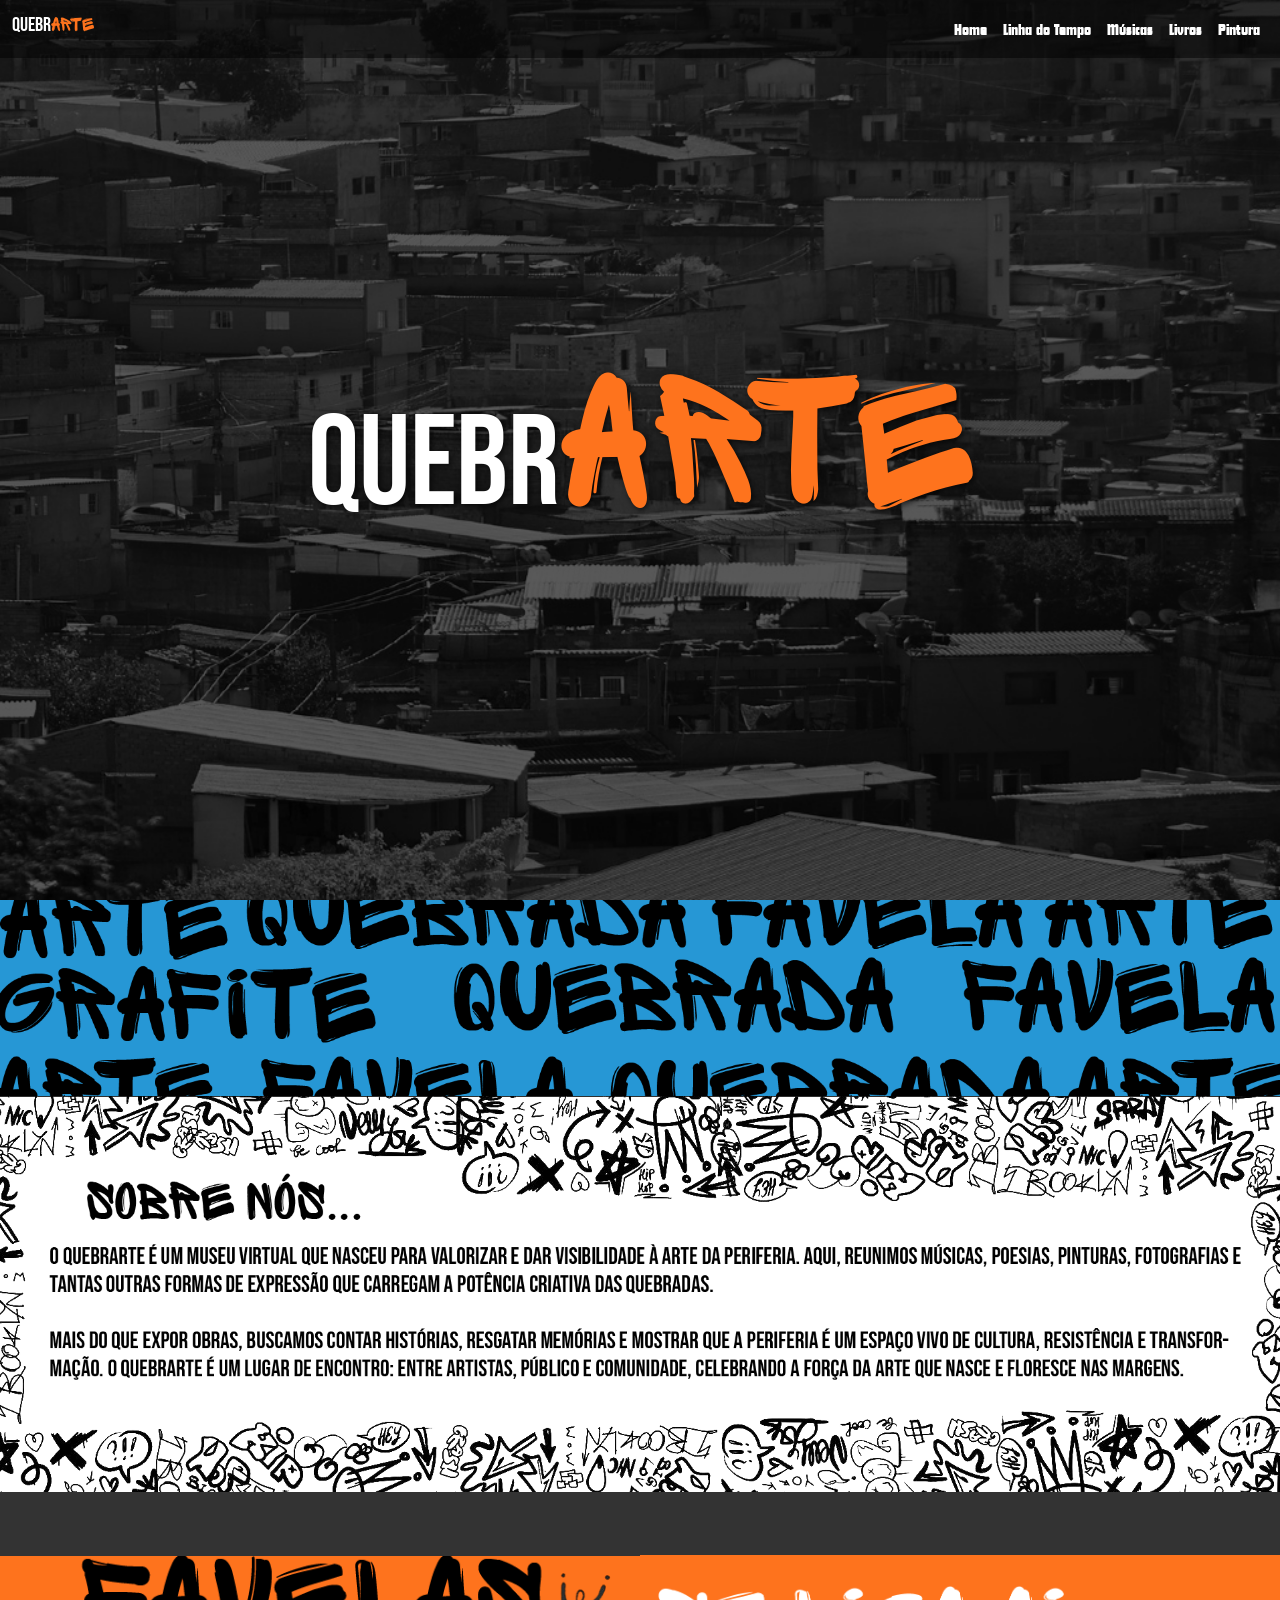
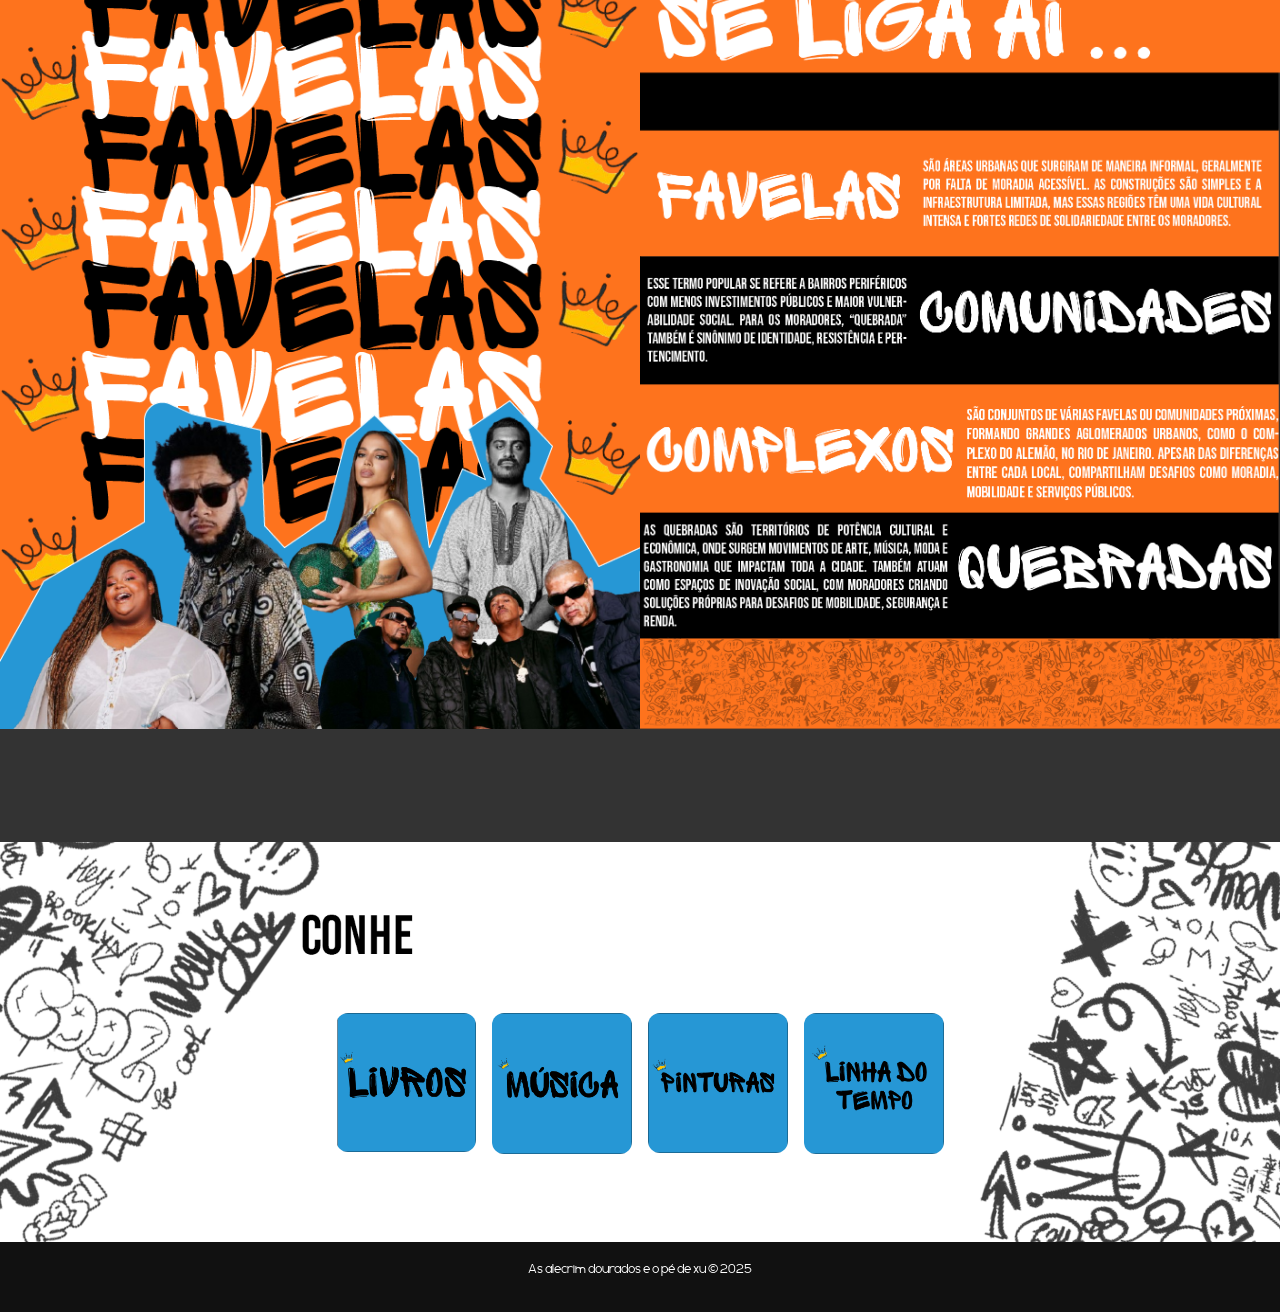
==== index.html @ 703fd430 "Rename Index.html to index.html" ====
<!doctype html>
<html lang="pt-BR">

<head>
    <meta charset="utf-8">
    <meta name="viewport" content="width=device-width, initial-scale=1">
    <title>Museu das Favelas</title>
    <link href="https://cdn.jsdelivr.net/npm/bootstrap@5.3.7/dist/css/bootstrap.min.css" rel="stylesheet">

    <style>
        @font-face {
            font-family: futura-display;
            src: url(Fontes/futura-display-cufonfonts/Futura\ Display.ttf);
        }

        @font-face {
            font-family: geometrica-sans;
            src: url(Fontes/Boris-Garic_Geometrica-sans-free-demo_070417/GeometricaSans-Regular.ttf);
        }

        @font-face {
            font-family: graffiti;
            src: url(Fontes/sprite-graffiti/Sprite\ Graffiti.otf);
        }

        @font-face {
            font-family: BebasNeue;
            src: url(Fontes/Bebas_Neue/BebasNeue-Regular.ttf);
        }

        body {
            font-family: geometrica-sans;
            background-color: #333333;
        }

        /* Carrossel ocupa 100% da tela */
        #carouselExampleCaptions {
            width: 100%;
            height: 100vh;
        }

        .titulo {
            font-size: clamp(6rem, 12vw, 8rem) !important;
            font-family: BebasNeue;
            /*colocar font family-->*/
        }

        .arte {
            font-size: clamp(6rem, 20vw, 12rem) !important;
            font-family: graffiti;
            color: #fe731d;
        }

        .carousel-item img {
            width: 100%;
            height: 100vh;
            object-fit: cover;
            /* cobre toda a tela */
        }

        /* Texto centralizado e responsivo */
        .inicio {
            position: absolute;
            top: 50%;
            left: 50%;
            transform: translate(-50%, -50%);
            color: white;
            font-size: clamp(3rem, 10vw, 6rem) !important;
            font-weight: bold;
            text-shadow: 2px 2px 6px rgba(0, 0, 0, 0.7);
            text-align: center;
            padding: 0 5%;
            /* evita que grude nas bordas em telas pequenas */
        }

        /* Navbar sempre visível */
        .navbar {
            background-color: rgba(0, 0, 0, 0.5);
            /* semi-transparente */
            font-family: futura-display;
        }

        .navbar a {
            color: white !important;
            font-weight: 500;
        }

        .titulo_nav {
            font-family: BebasNeue;
        }

        .arte_nav {
            font-family: graffiti;
            color: #fe731d;
        }

        .quebra-texto {
            width: 100%;
        }

        .objetivo {
            width: 100%;
            background-color: #2697d5;
        }

        .divido {
            display: flex;
            flex-wrap: wrap;
            width: 100%;
            min-height: 100vh;
            /* ocupa toda a altura da tela */
            margin: 0;
            padding: 0;
        }

        .banner {
            flex: 1 1 50%;
            /* cada div ocupa metade da largura */
            display: flex;
            align-items: center;
            /* centraliza verticalmente */
            justify-content: center;
            /* centraliza horizontalmente */
       
            box-sizing: border-box;
            /* garante que o padding não aumente a largura */
        }

        .banner img {
            max-width: 100%;
            /* evita que a imagem ultrapasse a div */
            height: auto;
            /* mantém proporção */
            display: block;
        }


        .texto {
            color: white;
        }

        .menu {
            padding: 5% 2%;
            margin-top: 50px;
            /* empurra a seção para baixo */
        }

        .menu h2 {
            font-size: clamp(1.5rem, 4vw, 2.5rem);
            font-weight: bold;
            font-family: futura-display;
        }

        /* Botão como container */
        .botoes {
            margin-top: 10%;
            position: relative;
            display: inline-block;
            overflow: hidden;
            text-decoration: none;
            color: white;
            font-weight: bold;
            text-align: center;
        }

        /* Imagem do botão */
        .botoes img {
            width: clamp(80px, 12vw, 140px);
            /* responsivo */
            border-radius: 12px;
            transition: transform 0.3s ease, box-shadow 0.3s ease;
        }

        /* Texto dentro da imagem */
        .botoes .label {
            position: absolute;
            bottom: 30%;
            /* sobe um pouco do rodapé da imagem */
            left: 50%;
            transform: translateX(-50%);
            font-size: clamp(0.8rem, 2vw, 1.2rem);
            padding: 4px 8px;
            border-radius: 8px;
            white-space: nowrap;
        }

        /* Efeito hover */
        .botoes img:hover {
            transform: scale(1.2);
            box-shadow: 0 8px 20px rgba(0, 0, 0, 0.3);
        }

        .guia {
            background-color: #f9ec3a;
        }

        
    footer {
      color: #fff;
      background: #111;
      padding: 1rem;
      text-align: center;
      font-size: 0.9rem;
    }

        .quebra-texto img,
        .objetivo img {
            width: 100%;
            height: auto;
            /* mantém a proporção */
            display: block;
            /* remove espaços embaixo da imagem */
        }

        .guia {
            background-image: url('img/Baner-pisca---favelas.gif');
            background-size: cover;
            /* mantém a imagem inteira */
            background-position: top center;
            /* alinha ao topo */
            background-repeat: no-repeat;
            width: 100%;
            min-height: 400px;
            /* ajuste conforme precisar */
        }


        /* Responsivo: em telas menores, fica um embaixo do outro */
        @media (max-width: 768px) {

            .banner,
            .texto {
                flex: 1 1 100%;
                /* cada um ocupa 100% */
            }
        }
    </style>
</head>

<body>
    <nav class="navbar navbar-expand-lg fixed-top">
        <div class="container-fluid">
            <a class="navbar-brand" href="Index.html">
                <h5 class="titulo_nav">Quebr<span class="arte_nav">Arte</span></h5>
            </a>

            <button class="navbar-toggler bg-light" type="button" data-bs-toggle="collapse"
                data-bs-target="#navbarNavAltMarkup" aria-controls="navbarNavAltMarkup" aria-expanded="false"
                aria-label="Toggle navigation">
                <span class="navbar-toggler-icon"></span>
            </button>
            <div class="collapse navbar-collapse" id="navbarNavAltMarkup">
                <div class="navbar-nav ms-auto">
                    <a class="nav-link active" href="Index.html">Home</a>
                    <a class="nav-link" href="linhadotempo.html">Linha do Tempo</a>
                    <a class="nav-link" href="musica.html">Músicas</a>
                    <a class="nav-link" href="livros.html">Livros</a>
                    <a class="nav-link" href="Pintura.html">Pintura</a>
                </div>
            </div>
        </div>
    </nav>


    <div id="carouselExampleCaptions" class="carousel slide">
        <div class="carousel-inner">
            <div class="carousel-item active">
                <img src="img/favelas.png" class="d-block w-100" alt="Imagem da favela">
                <div class="inicio">
                    <h5 class="titulo">Quebr<span class="arte">Arte</span></h5>
                </div>
            </div>
        </div>
    </div>

    <div class="quebra-texto">
        <img src="img/quebra texto.png" alt="">
    </div>
    <div class="objetivo">
        <img src="img/sobre nós3.0.png">
    </div>
    <div class="divido">
        <div class="banner">
            <img src="img/Oruam.png">
        </div>
        <div class="banner">
            <img src="img/seligaai.png">
        </div>
    </div>
    <div class="guia">
        <div class="menu text-center py-5">
            <div class="botoes-container d-flex justify-content-center flex-wrap gap-3">
                <a class="botoes" href="livros.html">
                    <img src="img/icone 1.png" alt="Livros">
                </a>
                <a class="botoes" href="musica.html">
                    <img src="img/musica.png" alt="Música">
                </a>
                <a class="botoes" href="Pintura.html">
                    <img src="img/icone 3.png" alt="Pintura">
                </a>
                <a class="botoes" href="linhadotempo.html">
                    <img src="img/linha_tempo.png" alt="Linha do Tempo">
                </a>
            </div>

        </div>
    </div>

    <footer>
    <p>As alecrim dourados e o pé de xu © 2025</p>
  </footer>


    <script src="https://cdn.jsdelivr.net/npm/bootstrap@5.3.7/dist/js/bootstrap.bundle.min.js"></script>
</body>

</html>
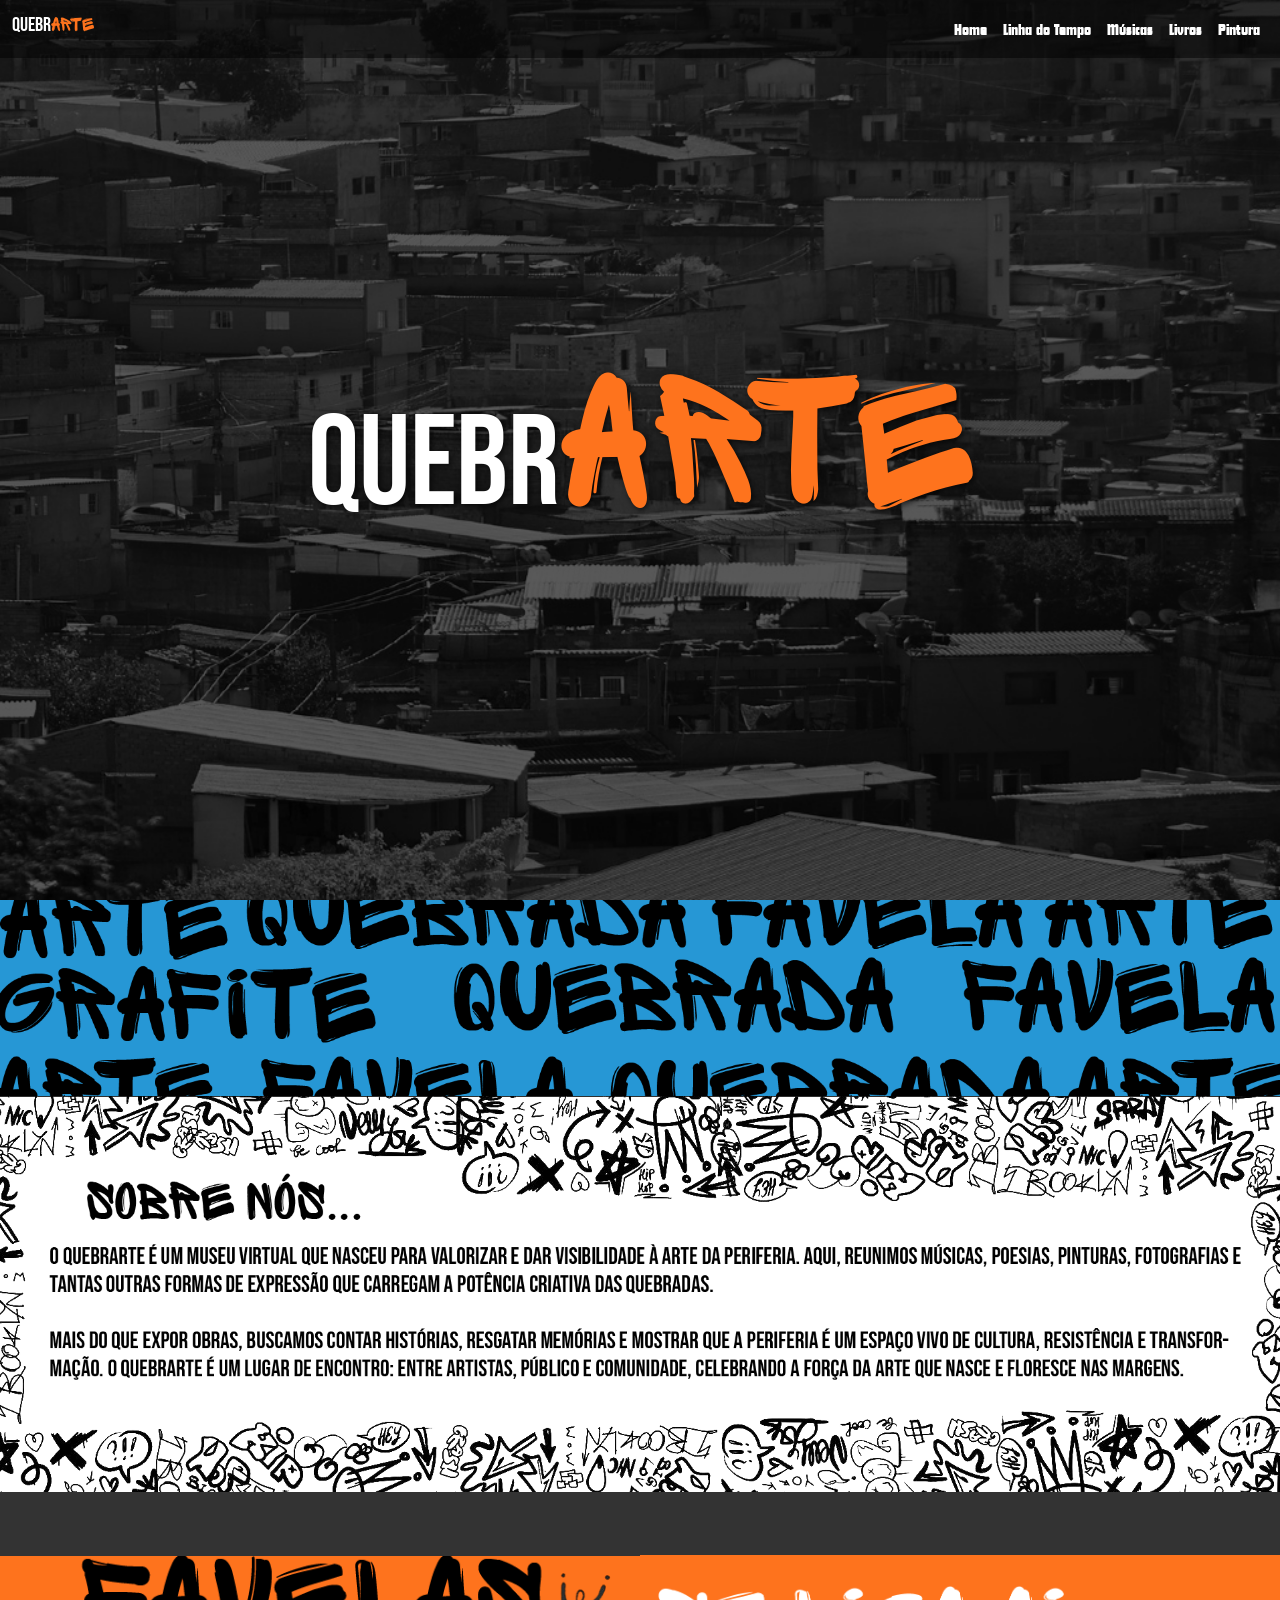
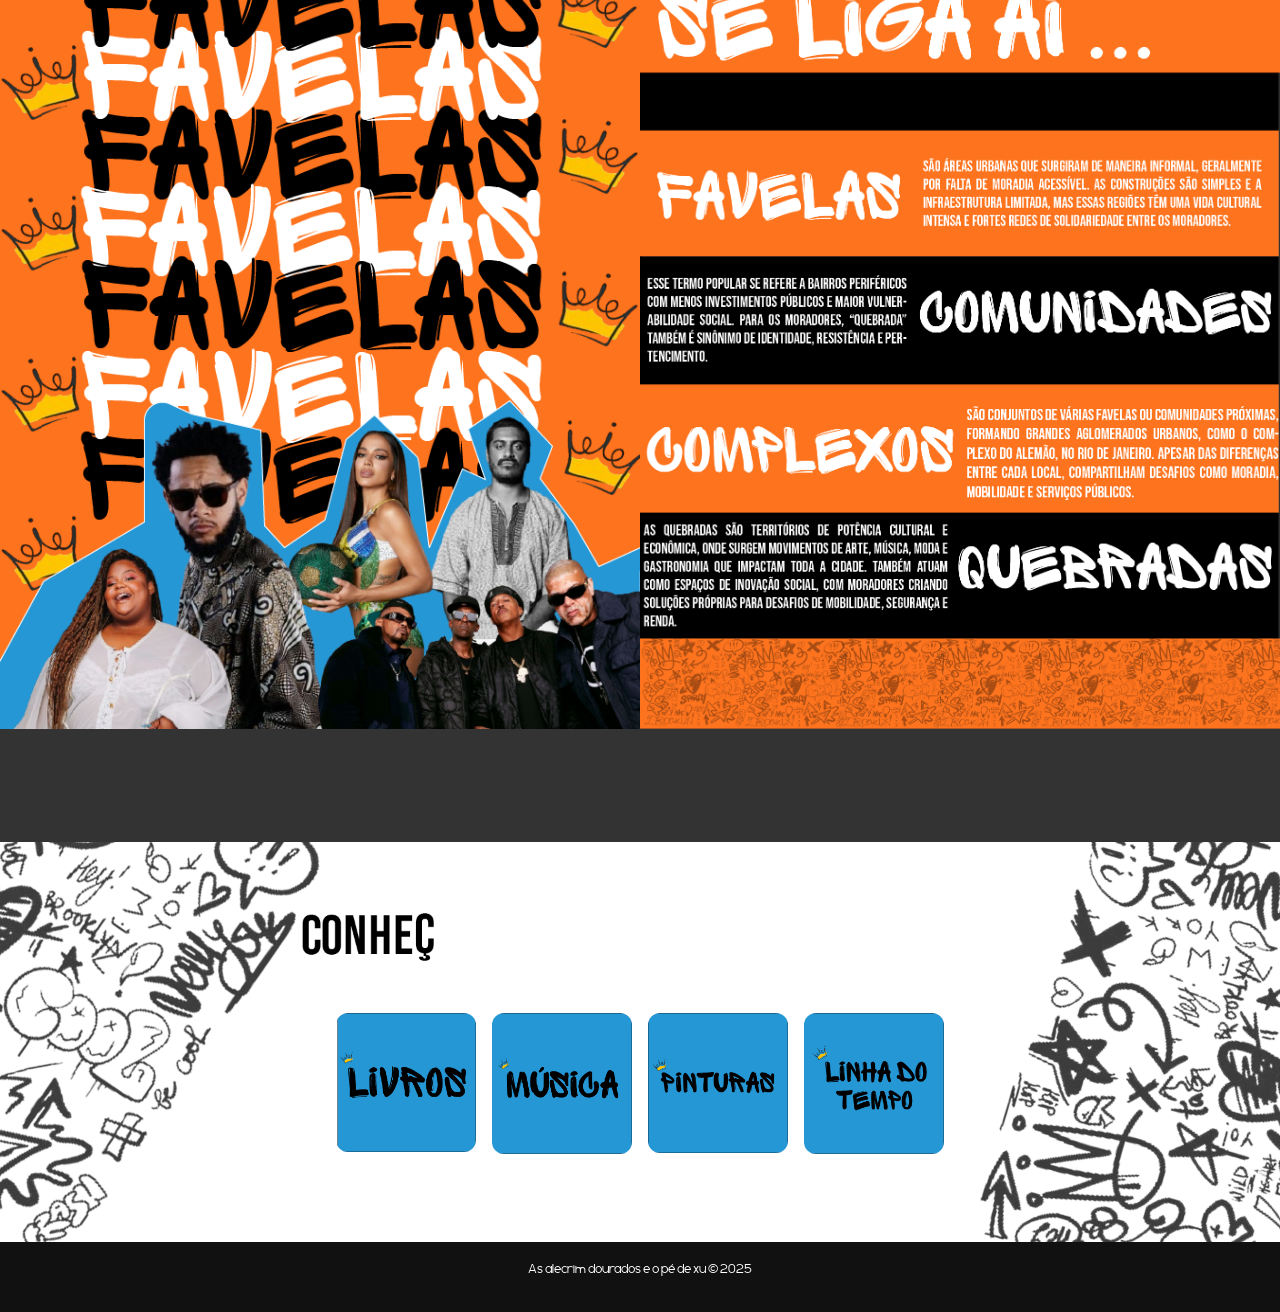
==== commit 1114827e: "Update index.html" ====
--- a/index.html
+++ b/index.html
@@ -240,7 +240,7 @@
 <body>
     <nav class="navbar navbar-expand-lg fixed-top">
         <div class="container-fluid">
-            <a class="navbar-brand" href="Index.html">
+            <a class="navbar-brand" href="index.html">
                 <h5 class="titulo_nav">Quebr<span class="arte_nav">Arte</span></h5>
             </a>
 
@@ -251,7 +251,7 @@
             </button>
             <div class="collapse navbar-collapse" id="navbarNavAltMarkup">
                 <div class="navbar-nav ms-auto">
-                    <a class="nav-link active" href="Index.html">Home</a>
+                    <a class="nav-link active" href="index.html">Home</a>
                     <a class="nav-link" href="linhadotempo.html">Linha do Tempo</a>
                     <a class="nav-link" href="musica.html">Músicas</a>
                     <a class="nav-link" href="livros.html">Livros</a>
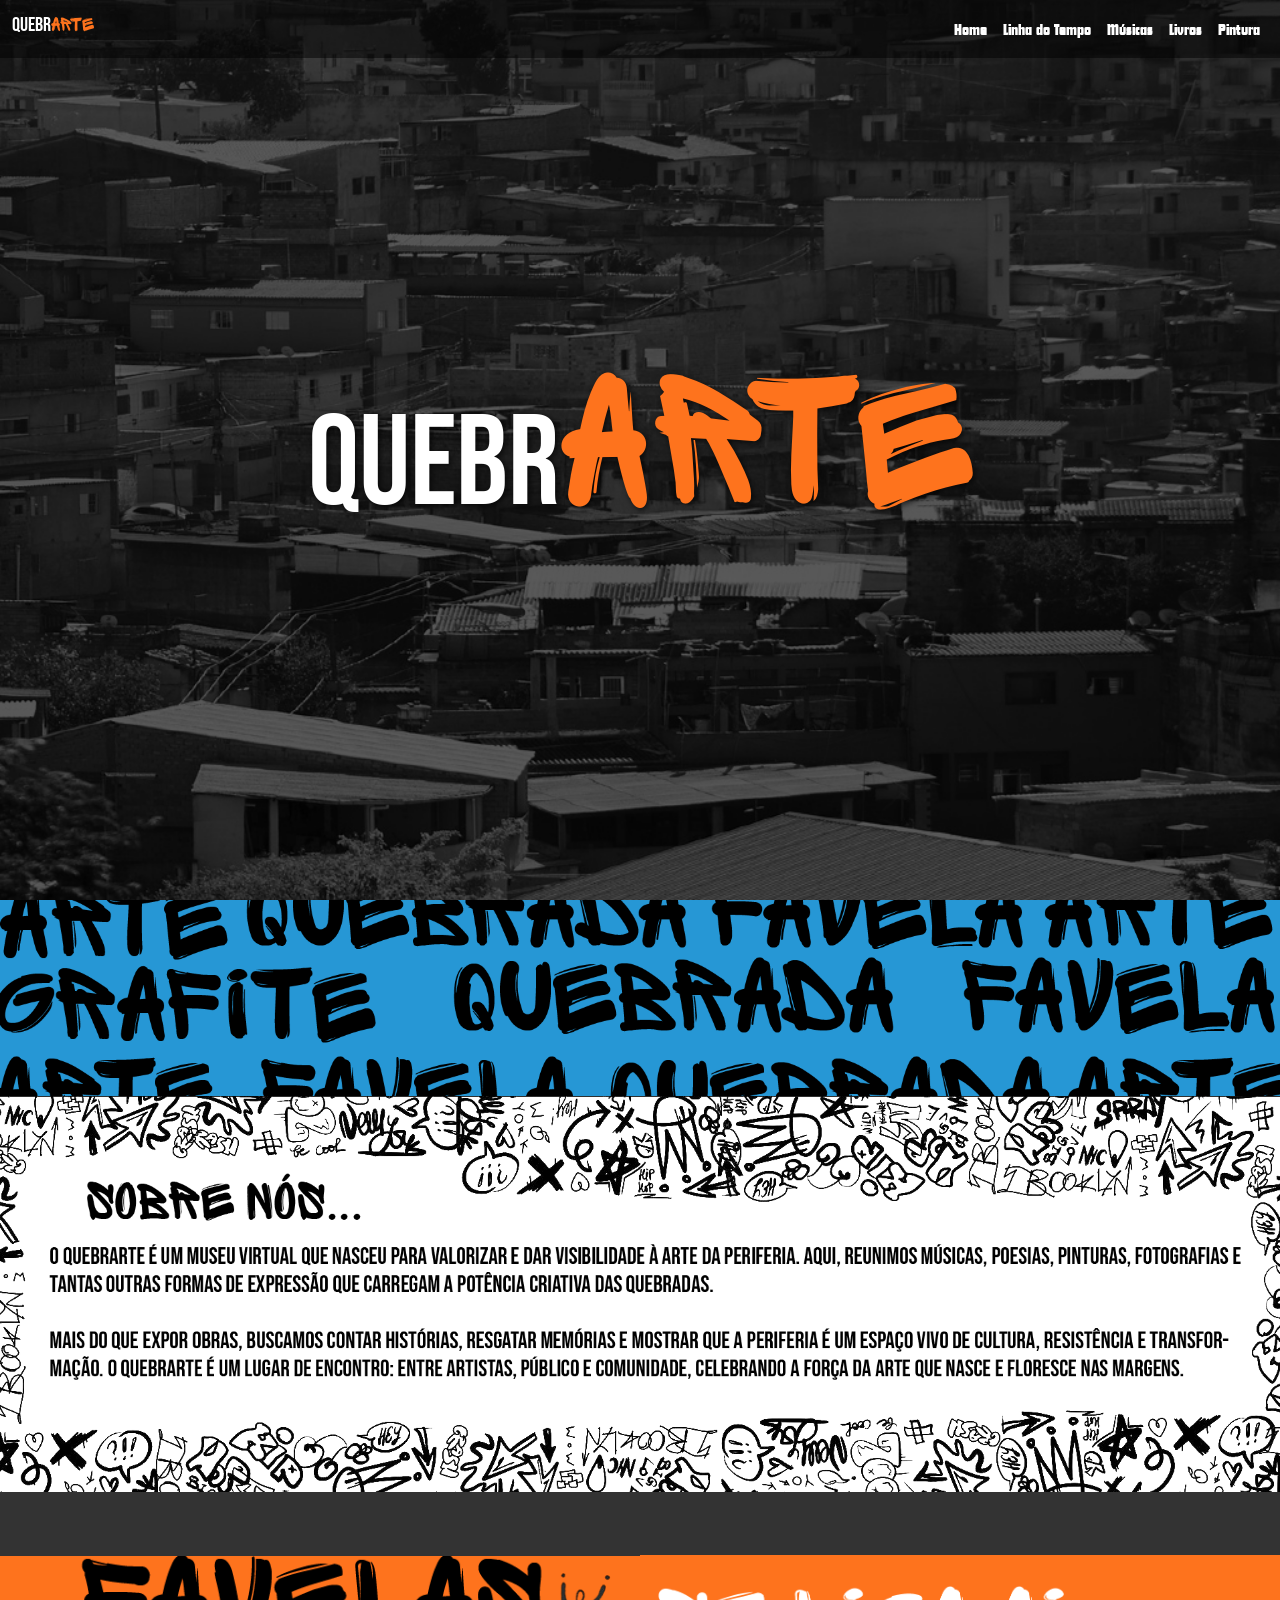
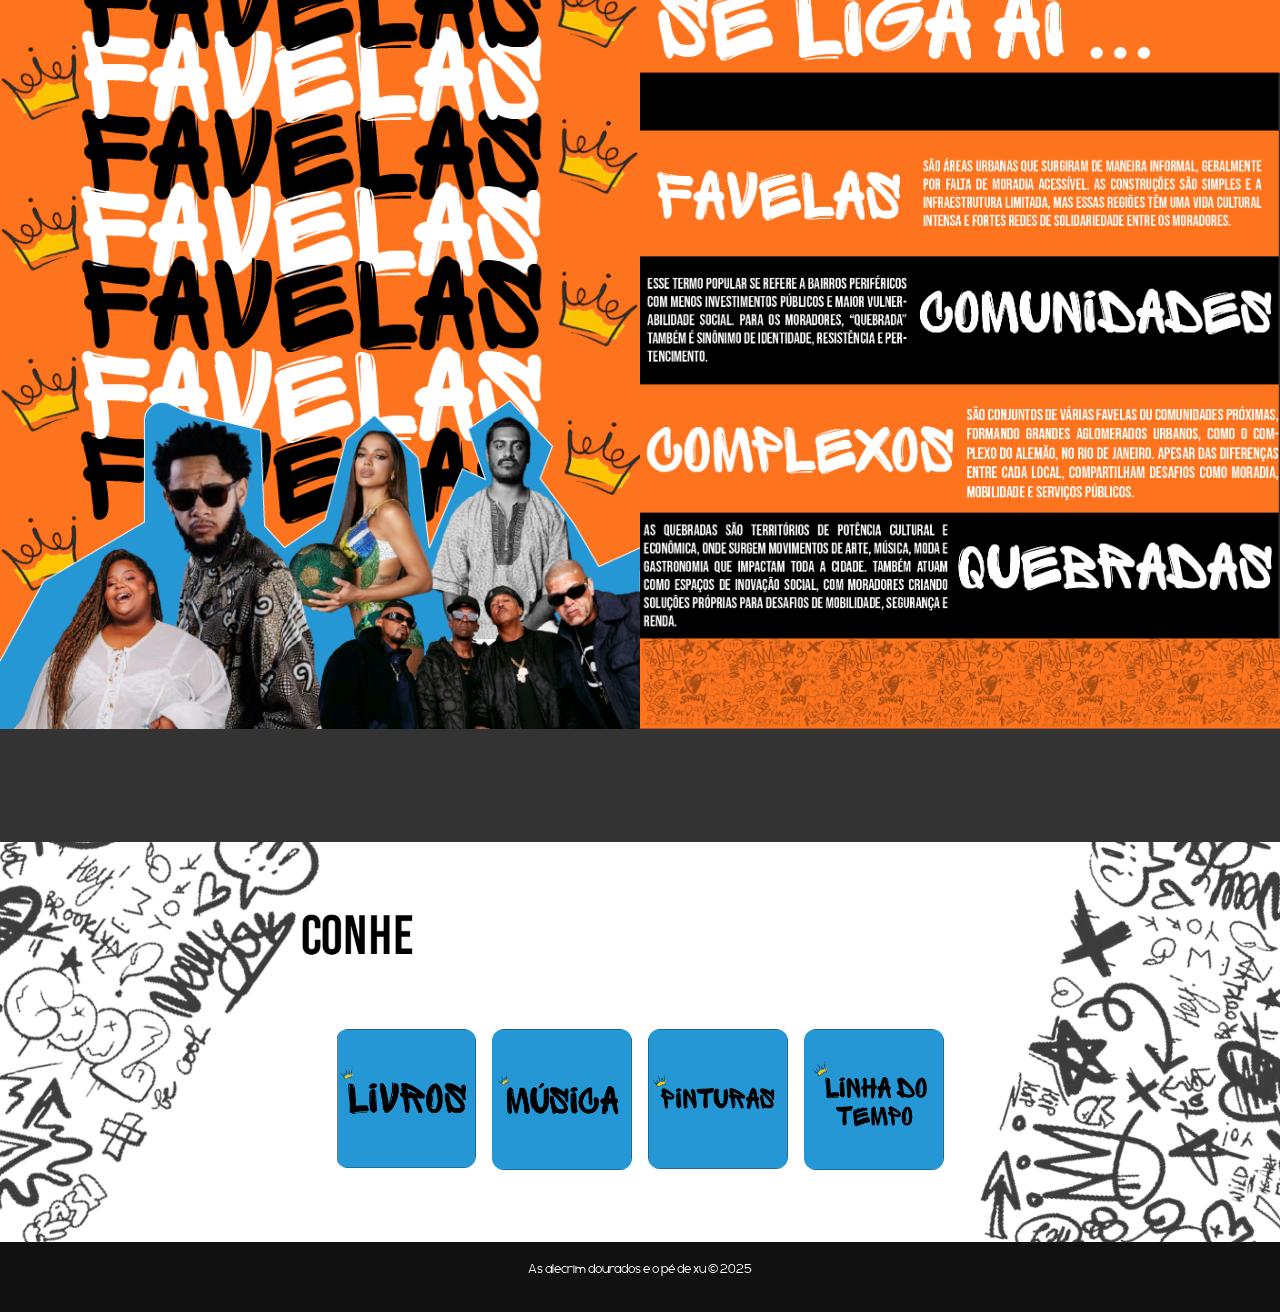
==== commit c245c2f1: "final" ====
--- a/index.html
+++ b/index.html
@@ -4,7 +4,7 @@
 <head>
     <meta charset="utf-8">
     <meta name="viewport" content="width=device-width, initial-scale=1">
-    <title>Museu das Favelas</title>
+    <title>QuebrARTE</title>
     <link href="https://cdn.jsdelivr.net/npm/bootstrap@5.3.7/dist/css/bootstrap.min.css" rel="stylesheet">
 
     <style>
@@ -288,7 +288,8 @@
         </div>
     </div>
     <div class="guia">
-        <div class="menu text-center py-5">
+        
+        <div class="menu text-center">
             <div class="botoes-container d-flex justify-content-center flex-wrap gap-3">
                 <a class="botoes" href="livros.html">
                     <img src="img/icone 1.png" alt="Livros">
@@ -315,4 +316,4 @@
     <script src="https://cdn.jsdelivr.net/npm/bootstrap@5.3.7/dist/js/bootstrap.bundle.min.js"></script>
 </body>
 
-</html>
+</html>
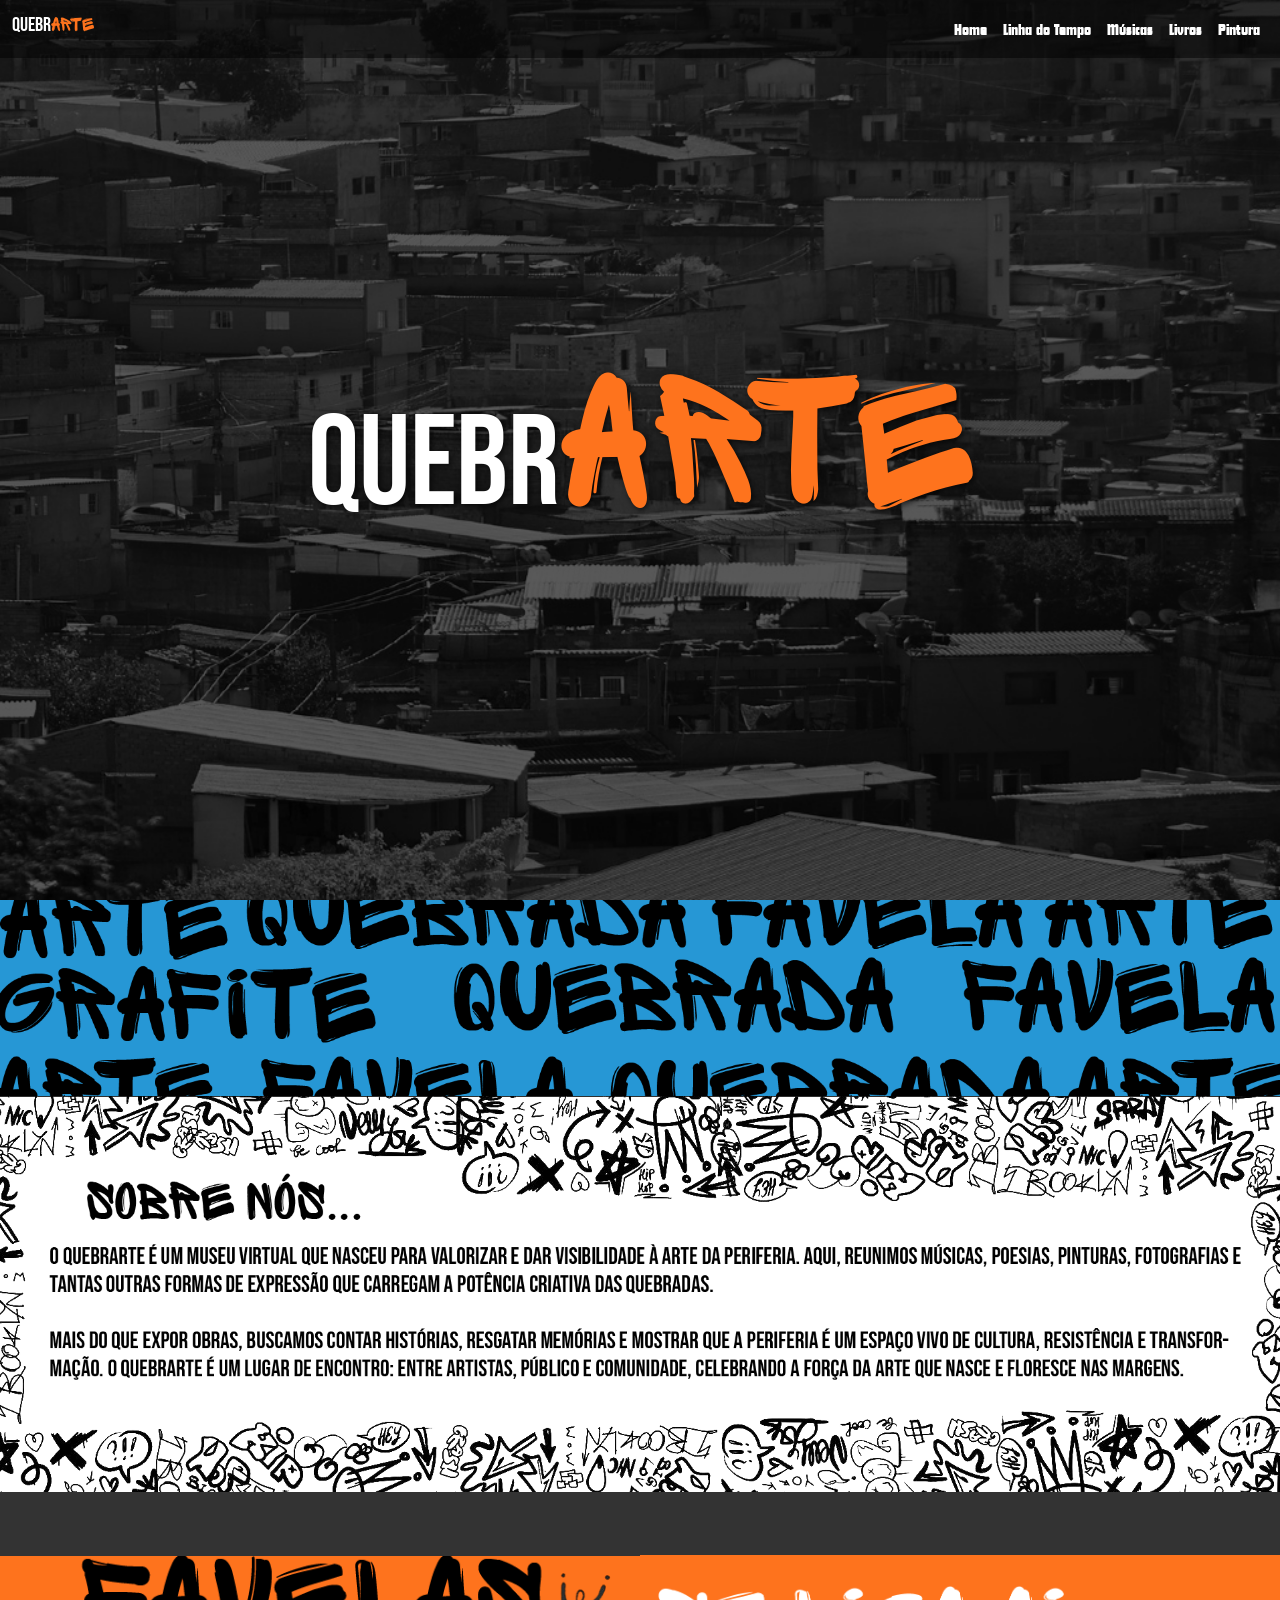
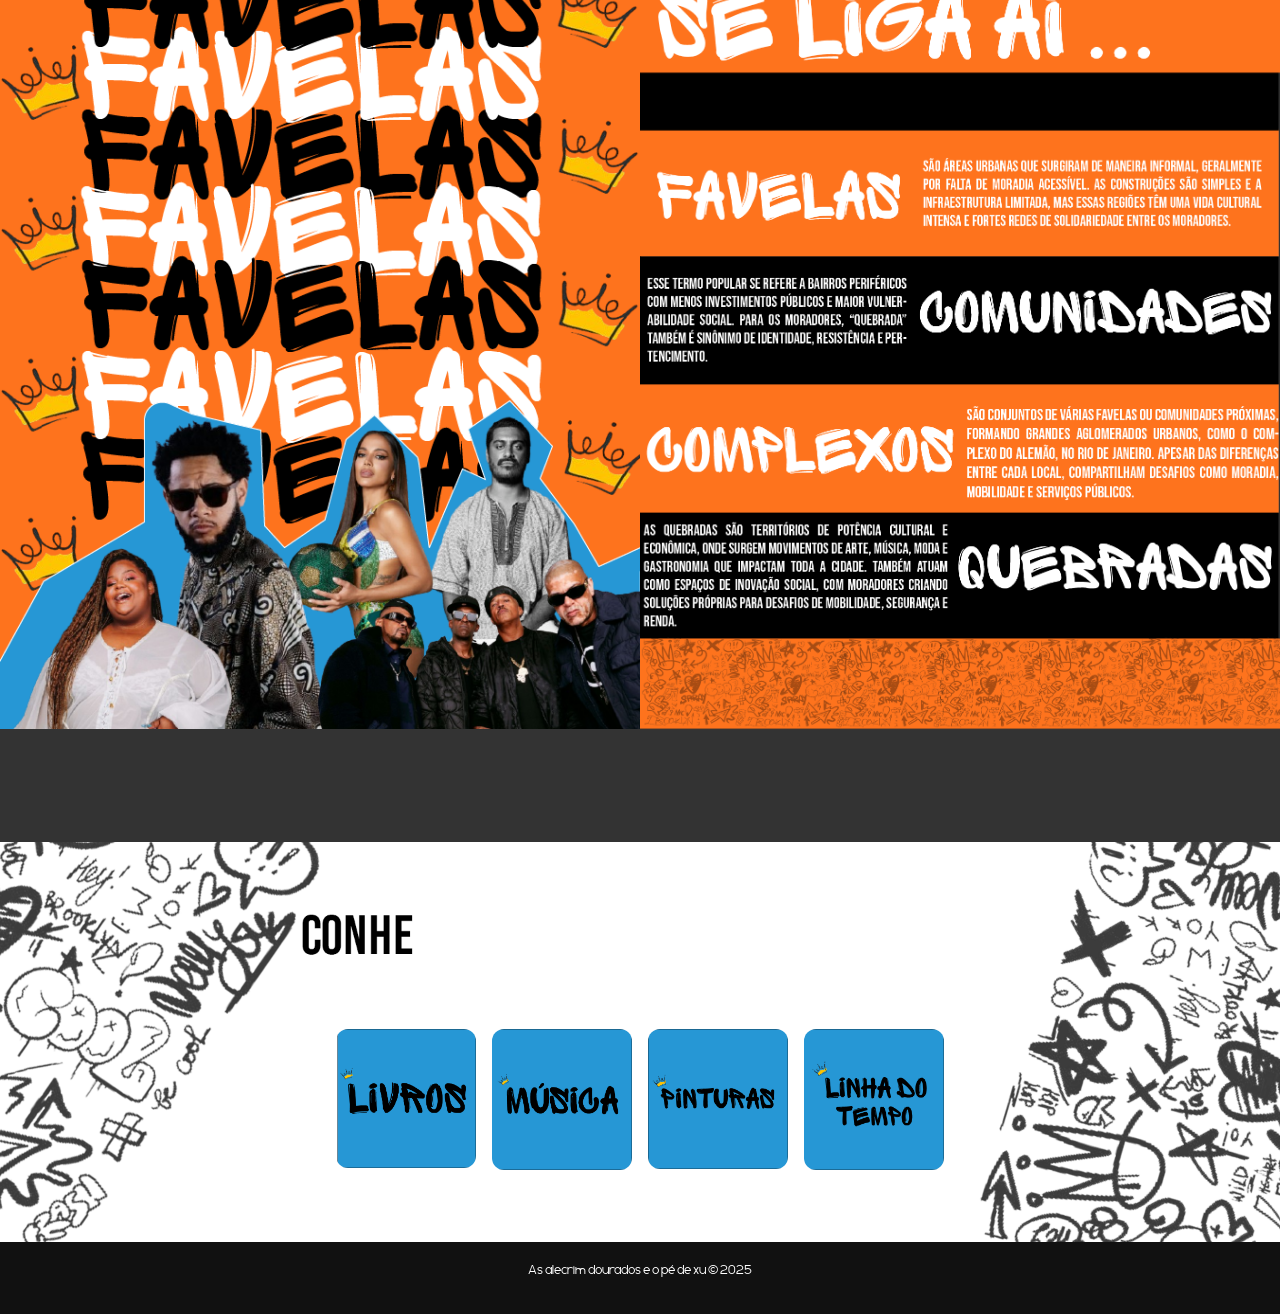
==== commit 80de31d4: "organização css" ====
--- a/index.html
+++ b/index.html
@@ -6,38 +6,10 @@
     <meta name="viewport" content="width=device-width, initial-scale=1">
     <title>QuebrARTE</title>
     <link href="https://cdn.jsdelivr.net/npm/bootstrap@5.3.7/dist/css/bootstrap.min.css" rel="stylesheet">
+    <link rel="stylesheet" type="text/css" href="style.css">
 
     <style>
-        @font-face {
-            font-family: futura-display;
-            src: url(Fontes/futura-display-cufonfonts/Futura\ Display.ttf);
-        }
-
-        @font-face {
-            font-family: geometrica-sans;
-            src: url(Fontes/Boris-Garic_Geometrica-sans-free-demo_070417/GeometricaSans-Regular.ttf);
-        }
-
-        @font-face {
-            font-family: graffiti;
-            src: url(Fontes/sprite-graffiti/Sprite\ Graffiti.otf);
-        }
-
-        @font-face {
-            font-family: BebasNeue;
-            src: url(Fontes/Bebas_Neue/BebasNeue-Regular.ttf);
-        }
-
-        body {
-            font-family: geometrica-sans;
-            background-color: #333333;
-        }
-
-        /* Carrossel ocupa 100% da tela */
-        #carouselExampleCaptions {
-            width: 100%;
-            height: 100vh;
-        }
+
 
         .titulo {
             font-size: clamp(6rem, 12vw, 8rem) !important;
@@ -73,27 +45,6 @@
             /* evita que grude nas bordas em telas pequenas */
         }
 
-        /* Navbar sempre visível */
-        .navbar {
-            background-color: rgba(0, 0, 0, 0.5);
-            /* semi-transparente */
-            font-family: futura-display;
-        }
-
-        .navbar a {
-            color: white !important;
-            font-weight: 500;
-        }
-
-        .titulo_nav {
-            font-family: BebasNeue;
-        }
-
-        .arte_nav {
-            font-family: graffiti;
-            color: #fe731d;
-        }
-
         .quebra-texto {
             width: 100%;
         }
@@ -121,18 +72,18 @@
             /* centraliza verticalmente */
             justify-content: center;
             /* centraliza horizontalmente */
-       
             box-sizing: border-box;
             /* garante que o padding não aumente a largura */
+            
         }
 
         .banner img {
-            max-width: 100%;
-            /* evita que a imagem ultrapasse a div */
+            width: 100%;
             height: auto;
-            /* mantém proporção */
             display: block;
-        }
+            /* já remove espaço embaixo da img */
+        }
+
 
 
         .texto {
@@ -185,23 +136,12 @@
         }
 
         /* Efeito hover */
-        .botoes img:hover {
-            transform: scale(1.2);
+        .botoes:hover {
+            border-radius: 8px;
+            transform: scale(1.1);
             box-shadow: 0 8px 20px rgba(0, 0, 0, 0.3);
         }
 
-        .guia {
-            background-color: #f9ec3a;
-        }
-
-        
-    footer {
-      color: #fff;
-      background: #111;
-      padding: 1rem;
-      text-align: center;
-      font-size: 0.9rem;
-    }
 
         .quebra-texto img,
         .objetivo img {
@@ -233,6 +173,15 @@
                 flex: 1 1 100%;
                 /* cada um ocupa 100% */
             }
+
+            .botoes-container {
+                margin-top: 30px;
+            }
+
+            .guia {
+                min-height: 50px;
+            }
+
         }
     </style>
 </head>
@@ -262,7 +211,7 @@
     </nav>
 
 
-    <div id="carouselExampleCaptions" class="carousel slide">
+    <div id="inicial" class="carousel slide">
         <div class="carousel-inner">
             <div class="carousel-item active">
                 <img src="img/favelas.png" class="d-block w-100" alt="Imagem da favela">
@@ -288,7 +237,6 @@
         </div>
     </div>
     <div class="guia">
-        
         <div class="menu text-center">
             <div class="botoes-container d-flex justify-content-center flex-wrap gap-3">
                 <a class="botoes" href="livros.html">
@@ -309,8 +257,8 @@
     </div>
 
     <footer>
-    <p>As alecrim dourados e o pé de xu © 2025</p>
-  </footer>
+        <p>As alecrim dourados e o pé de xu © 2025</p>
+    </footer>
 
 
     <script src="https://cdn.jsdelivr.net/npm/bootstrap@5.3.7/dist/js/bootstrap.bundle.min.js"></script>
--- a/style.css
+++ b/style.css
@@ -0,0 +1,65 @@
+* {
+    margin: 0;
+    padding: 0;
+    box-sizing: border-box;
+
+}
+
+@font-face {
+    font-family: futura-display;
+    src: url(Fontes/futura-display-cufonfonts/Futura\ Display.ttf);
+}
+
+@font-face {
+    font-family: geometrica-sans;
+    src: url(Fontes/Boris-Garic_Geometrica-sans-free-demo_070417/GeometricaSans-Regular.ttf);
+}
+
+@font-face {
+    font-family: graffiti;
+    src: url(Fontes/sprite-graffiti/Sprite\ Graffiti.otf);
+}
+
+@font-face {
+    font-family: BebasNeue;
+    src: url(Fontes/Bebas_Neue/BebasNeue-Regular.ttf);
+}
+
+body {
+    font-family: geometrica-sans;
+    background-color: #333333;
+    line-height: 1.6;
+}
+
+#inicial {
+    width: 100%;
+    height: 100vh;
+}
+
+.navbar {
+    background-color: rgba(0, 0, 0, 0.5);
+    /* semi-transparente */
+    font-family: futura-display;
+}
+
+.navbar a {
+    color: white !important;
+    font-weight: 500;
+}
+
+.titulo_nav {
+    font-family: BebasNeue;
+}
+
+.arte_nav {
+    font-family: graffiti;
+    color: #fe731d;
+}
+
+footer {
+      color: #fff;
+      background: #111;
+      padding: 1rem;
+      text-align: center;
+      font-size: 0.9rem;
+    }
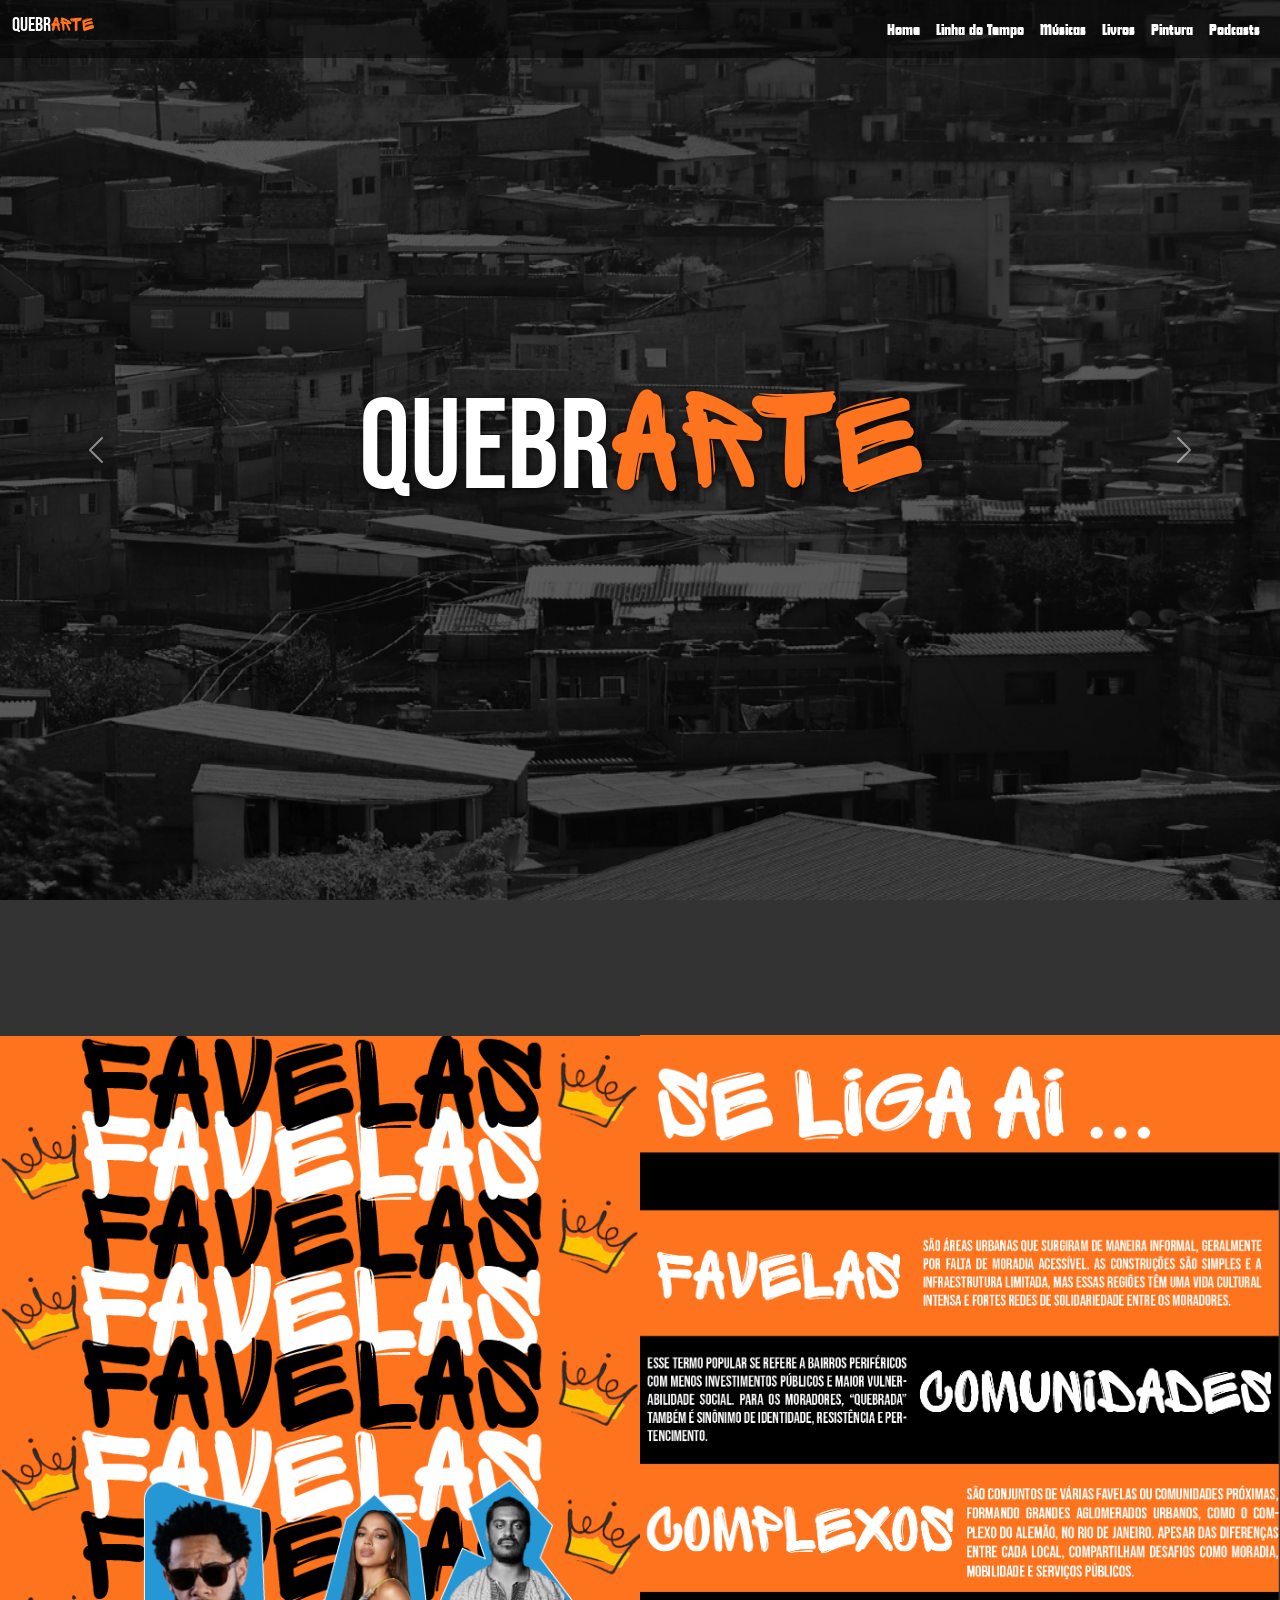
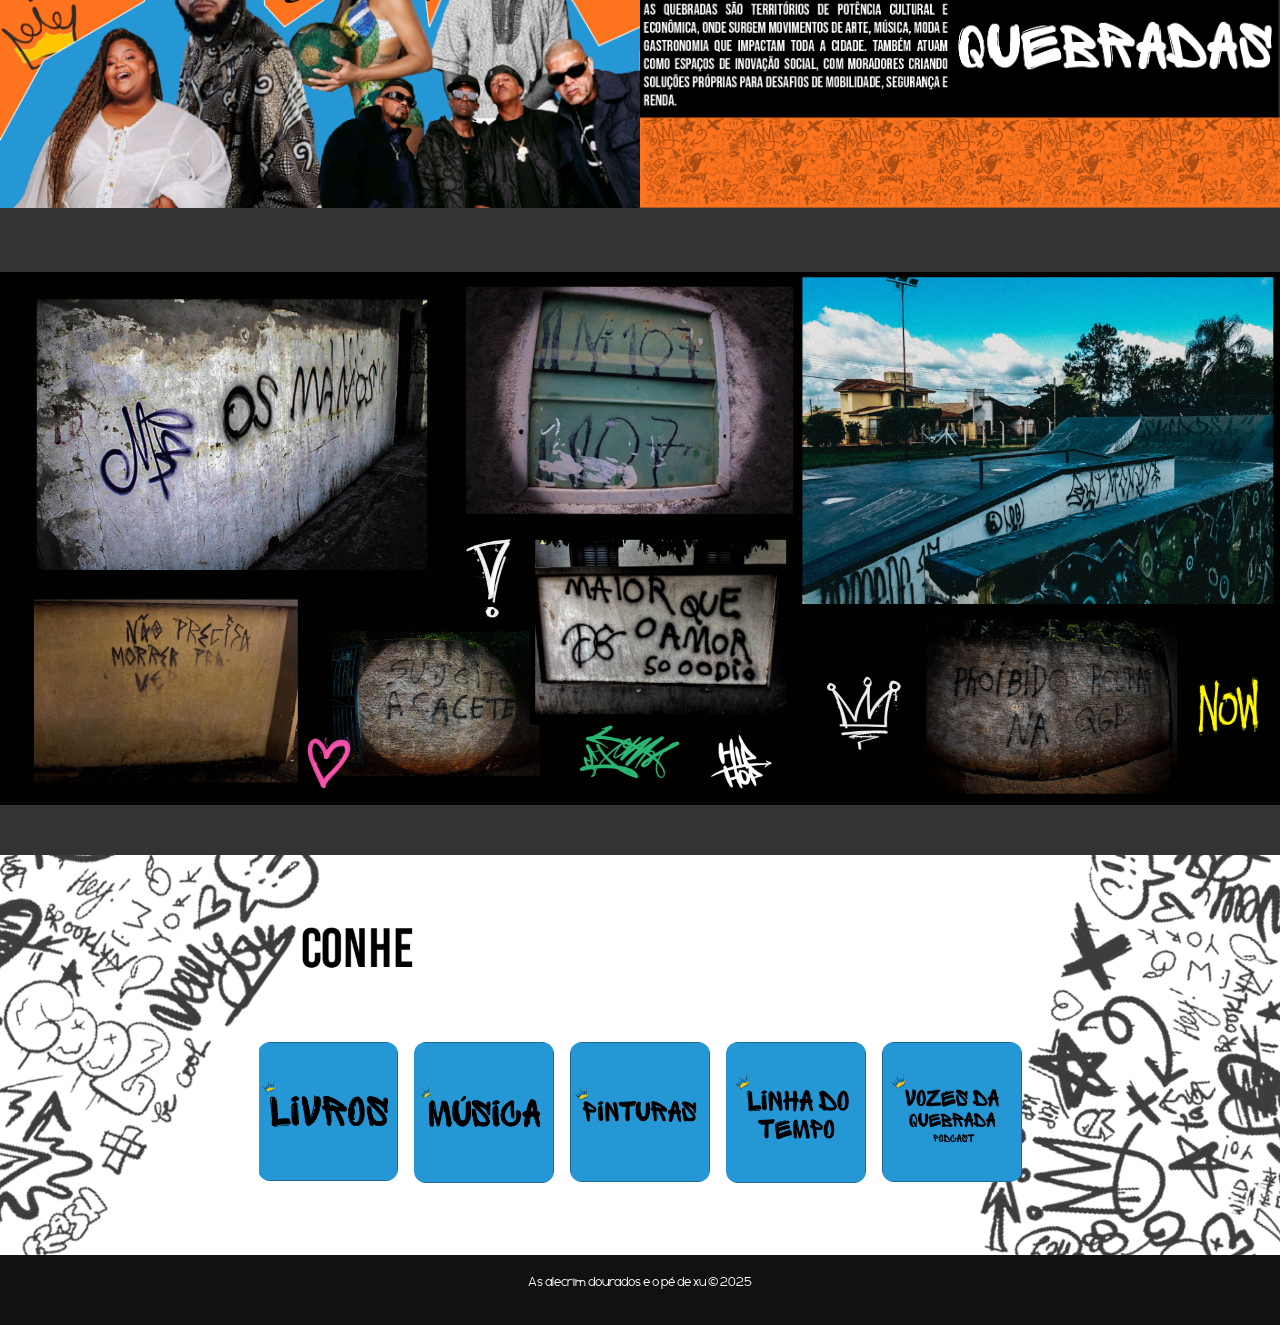
==== commit a6e5e095: "sprint2" ====
--- a/index.html
+++ b/index.html
@@ -9,20 +9,6 @@
     <link rel="stylesheet" type="text/css" href="style.css">
 
     <style>
-
-
-        .titulo {
-            font-size: clamp(6rem, 12vw, 8rem) !important;
-            font-family: BebasNeue;
-            /*colocar font family-->*/
-        }
-
-        .arte {
-            font-size: clamp(6rem, 20vw, 12rem) !important;
-            font-family: graffiti;
-            color: #fe731d;
-        }
-
         .carousel-item img {
             width: 100%;
             height: 100vh;
@@ -37,12 +23,22 @@
             left: 50%;
             transform: translate(-50%, -50%);
             color: white;
-            font-size: clamp(3rem, 10vw, 6rem) !important;
             font-weight: bold;
             text-shadow: 2px 2px 6px rgba(0, 0, 0, 0.7);
             text-align: center;
             padding: 0 5%;
+           
             /* evita que grude nas bordas em telas pequenas */
+        }
+        .titulo{
+             font-family: BebasNeue;
+            font-size: clamp(4rem, 14vw, 8rem) !important;
+            line-height: 0.8;
+        }
+        .arte{
+            font-size: clamp(4.5rem, 16vw, 9rem) !important;
+            font-family: graffiti;
+            color: #fe731d;
         }
 
         .quebra-texto {
@@ -74,7 +70,7 @@
             /* centraliza horizontalmente */
             box-sizing: border-box;
             /* garante que o padding não aumente a largura */
-            
+
         }
 
         .banner img {
@@ -205,29 +201,44 @@
                     <a class="nav-link" href="musica.html">Músicas</a>
                     <a class="nav-link" href="livros.html">Livros</a>
                     <a class="nav-link" href="Pintura.html">Pintura</a>
+                    <a class="nav-link" href="podcast.html">Podcasts</a>
                 </div>
             </div>
         </div>
     </nav>
 
 
-    <div id="inicial" class="carousel slide">
-        <div class="carousel-inner">
-            <div class="carousel-item active">
-                <img src="img/favelas.png" class="d-block w-100" alt="Imagem da favela">
-                <div class="inicio">
-                    <h5 class="titulo">Quebr<span class="arte">Arte</span></h5>
-                </div>
-            </div>
-        </div>
-    </div>
-
-    <div class="quebra-texto">
-        <img src="img/quebra texto.png" alt="">
-    </div>
-    <div class="objetivo">
-        <img src="img/sobre nós3.0.png">
-    </div>
+    <div id="carouselExampleRide" class="carousel slide" data-bs-ride="carousel" data-bs-interval="3000">
+  <div class="carousel-inner">
+    <div class="carousel-item active">
+      <img src="img/favelas.png" class="d-block w-100" alt="...">
+      <div class="inicio">
+        <h5 class="titulo">Quebr<span class="arte">Arte</span></h5>
+      </div>
+    </div>
+    <div class="carousel-item">
+      <a href="podcast.html"><img src="img/banner-podcast (2).png" class="d-block w-100" alt="..."></a>
+    </div>
+    <div class="carousel-item">
+      <img src="img/banner-podcast.png" class="d-block w-100" alt="...">
+    </div>
+  </div>
+  
+  <button class="carousel-control-prev" type="button" data-bs-target="#carouselExampleRide" data-bs-slide="prev">
+    <span class="carousel-control-prev-icon" aria-hidden="true"></span>
+    <span class="visually-hidden">Previous</span>
+  </button>
+  <button class="carousel-control-next" type="button" data-bs-target="#carouselExampleRide" data-bs-slide="next">
+    <span class="carousel-control-next-icon" aria-hidden="true"></span>
+    <span class="visually-hidden">Next</span>
+  </button>
+</div>
+
+
+
+
+   <br><br><br>
+
     <div class="divido">
         <div class="banner">
             <img src="img/Oruam.png">
@@ -235,6 +246,9 @@
         <div class="banner">
             <img src="img/seligaai.png">
         </div>
+    </div>
+    <div class="objetivo">
+        <img src="img/LIVROS (1920 x 800 px).png">
     </div>
     <div class="guia">
         <div class="menu text-center">
@@ -251,6 +265,9 @@
                 <a class="botoes" href="linhadotempo.html">
                     <img src="img/linha_tempo.png" alt="Linha do Tempo">
                 </a>
+                <a class="botoes" href="podcast.html">
+                    <img src="img/Podcast.jpeg" alt="Linha do Tempo">
+                </a>
             </div>
 
         </div>
--- a/style.css
+++ b/style.css
@@ -28,7 +28,7 @@
 body {
     font-family: geometrica-sans;
     background-color: #333333;
-    line-height: 1.6;
+
 }
 
 #inicial {
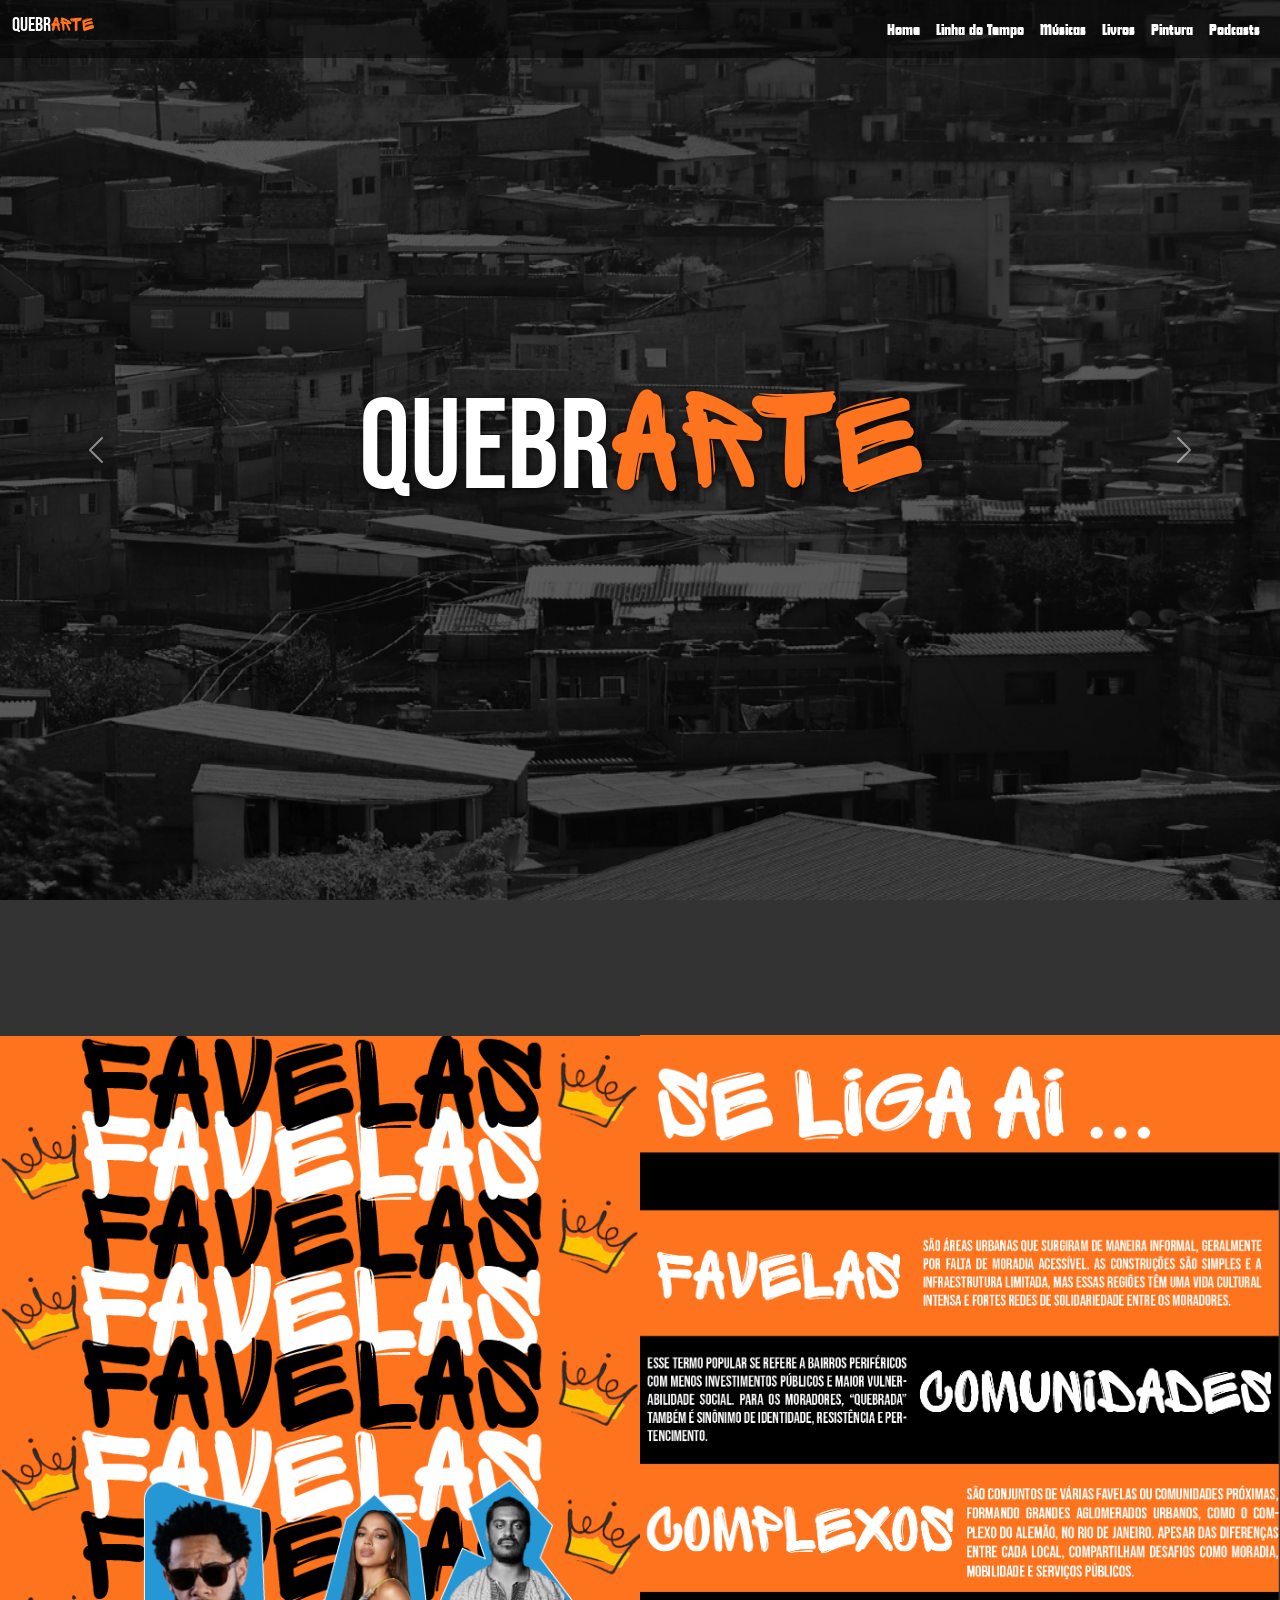
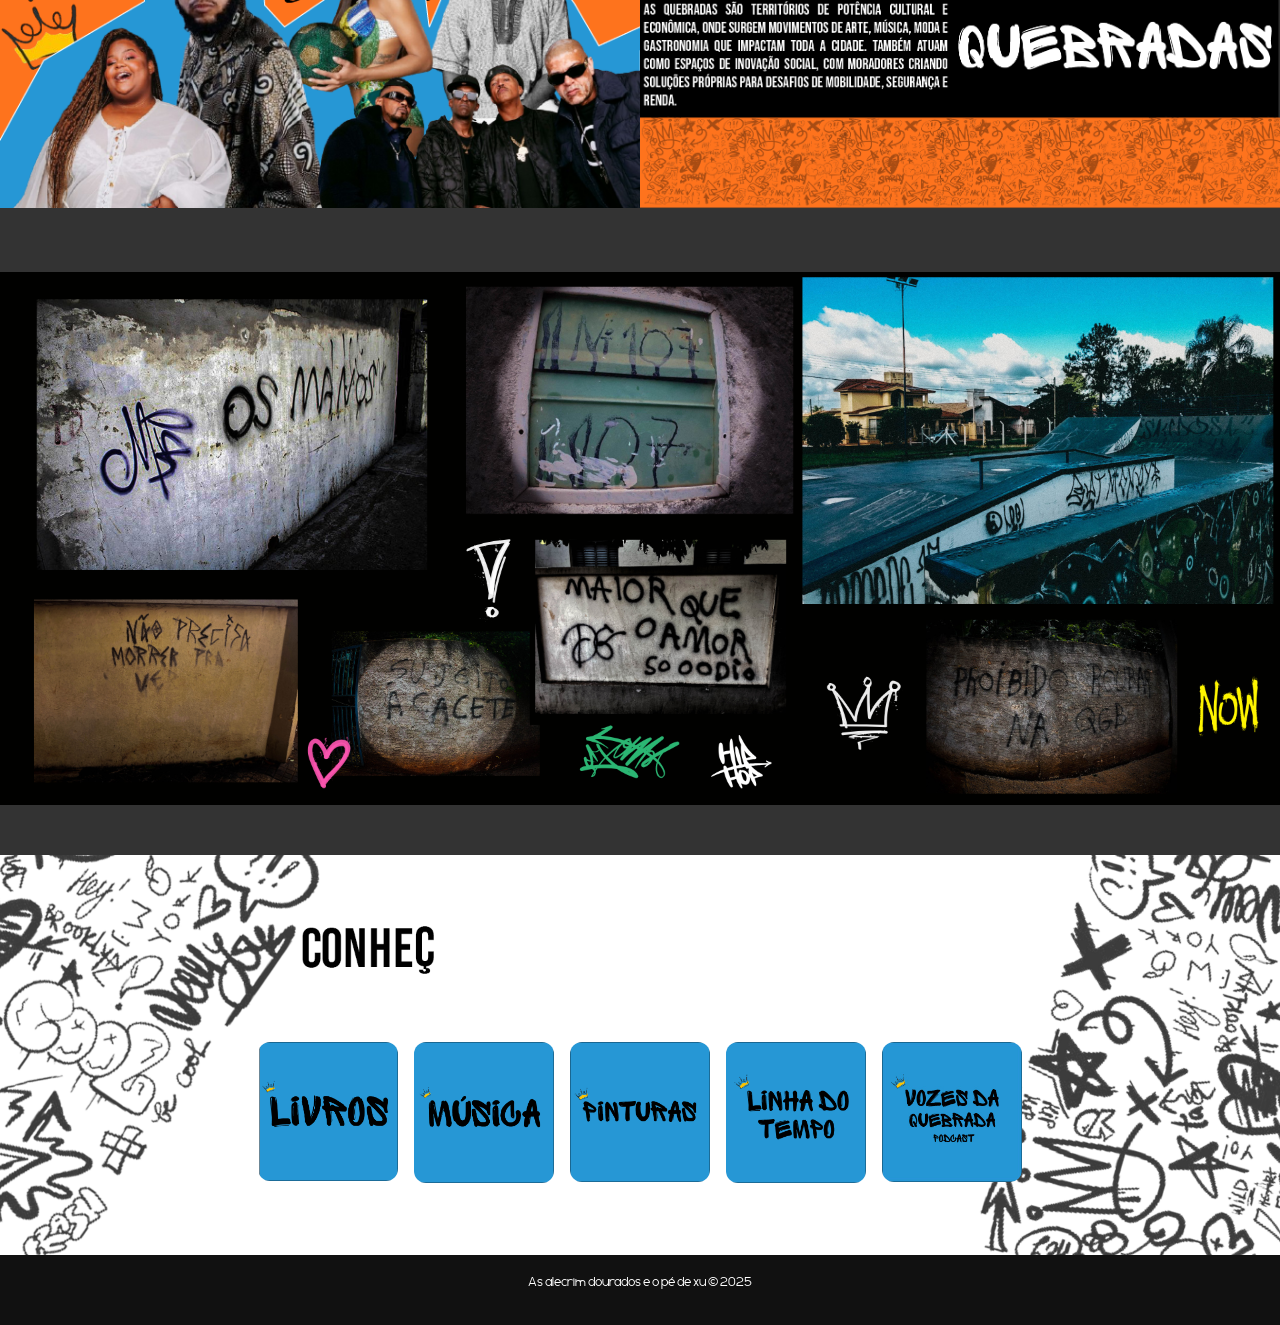
==== commit 75dfbc2b: "sprint2_v2" ====
--- a/index.html
+++ b/index.html
@@ -220,7 +220,7 @@
       <a href="podcast.html"><img src="img/banner-podcast (2).png" class="d-block w-100" alt="..."></a>
     </div>
     <div class="carousel-item">
-      <img src="img/banner-podcast.png" class="d-block w-100" alt="...">
+      <img src="img/Quem somos-Quebrarte.png" class="d-block w-100" alt="...">
     </div>
   </div>
   
